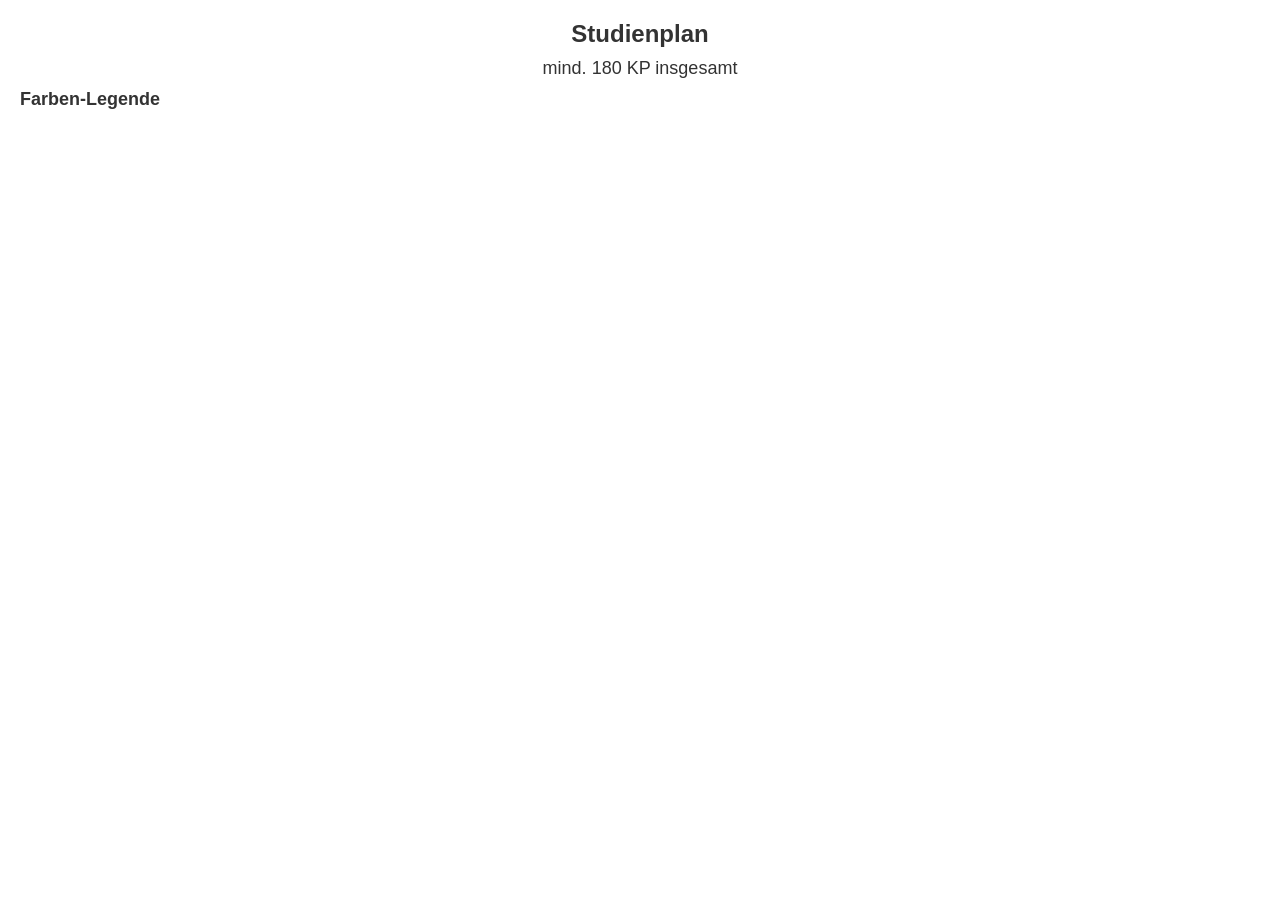
==== study-visualization/standard/studienplan-template.html @ 29f77d99 "Add study visualization template, styles & data Introduce the study-visualization frontend skeleton " ====
<!DOCTYPE html>
<html lang="de">

<head>
    <meta charset="UTF-8">
    <meta name="viewport" content="width=device-width, initial-scale=1.0">
    <title id="page-title">Studienplan</title>

    <!-- ==== CORE CSS ==== -->
    <link rel="stylesheet" href="css/core/variables.css">
    <link rel="stylesheet" href="css/core/layout.css">
    <link rel="stylesheet" href="css/core/typography.css">

    <!-- ==== CORE COMPONENTS CSS ==== -->
    <link rel="stylesheet" href="css/core/hub-button.css">
    <link rel="stylesheet" href="css/core/module.css">
    <link rel="stylesheet" href="css/core/legend.css">

    <!-- ==== OPTIONAL FEATURES CSS ==== -->
    <link rel="stylesheet" href="css/optional/study-links.css">
    <link rel="stylesheet" href="css/optional/tooltip.css">
    <link rel="stylesheet" href="css/optional/kp-counter.css">
    <link rel="stylesheet" href="css/optional/module-lists.css">
    <link rel="stylesheet" href="css/optional/indicators.css">
    <link rel="stylesheet" href="css/optional/major-minor-selector.css">
    <link rel="stylesheet" href="css/optional/color-manager.css">
    <link rel="stylesheet" href="css/optional/wahlmodule.css">

    <!-- ==== SHARED CSS ==== -->
    <link rel="stylesheet" id="uzh-common-css" href="">

    <!-- ==== PROGRAM-SPECIFIC CSS (loaded dynamically) ==== -->
    <link rel="stylesheet" id="program-colors-css" href="">
    <link rel="stylesheet" id="program-classes-css" href="">
    <link rel="stylesheet" id="program-layout-css" href="">
</head>

<body data-studiengang="">
    <h1 id="studienplan-title">Studienplan</h1>
    <h2 id="studienplan-subtitle">mind. 180 KP insgesamt</h2>

    <!-- Major/Minor Selector (nur für major-minor Studiengänge) -->
    <div id="major-minor-selector" class="major-minor-selector" style="display: none;">
        <!-- JavaScript wird hier den Selector einfügen -->
    </div>

    <div class="container">
        <div class="studienplan" id="studienplan">
            <!-- JavaScript wird hier die Jahre und Module einfügen -->
        </div>

        <!-- Farben-Legende -->
        <div class="farben-legende">
            <div class="legende-titel" id="legende-titel">Farben-Legende</div>
            <div id="legende">
                <!-- JavaScript wird hier die Legende einfügen -->
            </div>
        </div>
    </div>

    <!-- Tooltip-Container -->
    <div id="tooltip" class="tooltip-container" style="display: none;"></div>

    <!-- Base JavaScript -->
    <script src="js/studienplan-base-loader.js"></script>

    <script>
        // URL Parameter auslesen
        const urlParams = new URLSearchParams(window.location.search);
        const studiengang = urlParams.get('studiengang') || 'fhnw-cs-assessment';

        // NEU: Data-Attribut setzen für CSS-Variablen
        document.body.setAttribute('data-studiengang', studiengang);

        // Bestimme das Modell (Veraltet: studyModel wird nicht mehr für Pfade verwendet)
        // const studyModel = 'mono';

        // UZH Common CSS laden (nur für UZH Programme)
        const uzhCommonCSS = document.getElementById('uzh-common-css');
        if (studiengang.startsWith('uzh-')) {
            // Found in program-specific/uzh-common
            uzhCommonCSS.href = `../program-specific/uzh-common/uzh-common.css`;
        }

        // Program-specific CSS laden (colors, classes, layout)
        const programColorsCSS = document.getElementById('program-colors-css');
        const programClassesCSS = document.getElementById('program-classes-css');
        const programLayoutCSS = document.getElementById('program-layout-css');

        const setStylesheetIfExists = async (linkElement, href, notFoundMessage) => {
            try {
                const response = await fetch(href, { method: 'HEAD' });
                if (response.ok) {
                    linkElement.href = href;
                } else {
                    console.log(notFoundMessage);
                }
            } catch {
                console.log(notFoundMessage);
            }
        };

        setStylesheetIfExists(
            programColorsCSS,
            `../program-specific/${studiengang}/standard-config/colors/colors.css`,
            `No colors.css found for ${studiengang}`
        );
        setStylesheetIfExists(
            programClassesCSS,
            `../program-specific/${studiengang}/standard-config/colors/classes.css`,
            `No classes.css found for ${studiengang}`
        );
        setStylesheetIfExists(
            programLayoutCSS,
            `../program-specific/${studiengang}/individual/layout.css`,
            `No layout.css found for ${studiengang}`
        );

        // Error handling falls Dateien nicht existieren
        programColorsCSS.onerror = () => {
            console.log(`No colors.css found for ${studiengang}`);
        };
        programClassesCSS.onerror = () => {
            console.log(`No classes.css found for ${studiengang}`);
        };
        programLayoutCSS.onerror = () => {
            console.log(`No layout.css found for ${studiengang}`);
        };

        // DOM Ready
        document.addEventListener('DOMContentLoaded', async function () {
            // Wait for all base modules to load first
            await window.baseModulesReady;

            // ConfigLoader now handles all config and extension loading
            window.loadStudiengangConfig(studiengang);
        });
    </script>
</body>

</html>
---- study-visualization/standard/css/core/variables.css ----
/* ==== CORE VARIABLES ==== */
/* Global CSS Custom Properties */

:root {
    /* Layout Dimensions */
    --container-max-width: 1200px;
    --legend-width: 280px;
    --legend-margin: 20px;

    /* Module Styling */
    --module-radius: 5px;
    --module-shadow: 0 2px 4px rgba(0, 0, 0, 0.15);
    --module-padding: 5px;
    --module-margin: 1px;
    --module-gap: 5px;
    --module-min-width: 140px;
    --module-max-width: 180px;

    /* Hover Effects */
    --hover-scale: 1.02;
    --hover-shadow: 0 4px 8px rgba(0, 0, 0, 0.3);

    /* Typography */
    --font-family: Arial, sans-serif;
    --font-size-h1: 24px;
    --font-size-h2: 18px;
    --font-size-jahr-titel: 20px;
    --font-size-bereich-titel: 18px;
    --font-size-modul-titel: 14px;
    --font-size-modul-kp: 14px;
    --font-size-small: 12px;

    /* Colors - UI Elements */
    --color-background: #fff;
    --color-text: #333;
    --color-border: #ddd;
    --color-hub-button: #0066cc;
    --color-hub-button-hover: #0052a3;

    /* Spacing */
    --spacing-xs: 5px;
    --spacing-sm: 10px;
    --spacing-md: 15px;
    --spacing-lg: 20px;
    --spacing-xl: 30px;
    --spacing-xxl: 40px;

    /* Transitions */
    --transition-fast: 0.1s ease;
    --transition-normal: 0.2s ease;
    --transition-slow: 0.3s ease;
    --transition-progress: 0.5s ease;

    /* Z-Index Layers */
    --z-tooltip: 1000;
    --z-message: 9999;
    --z-hover: 100;
    --z-indicator: 10;

    /* Indicator Styling */
    --indicator-size: 18px;
    --indicator-size-small: 14px;
    --indicator-bg: rgba(255, 255, 255, 0.9);
    --indicator-shadow: 0 1px 3px rgba(0, 0, 0, 0.3);

    /* Tooltip */
    --tooltip-max-width: 500px;
    --tooltip-width: 350px;
    --tooltip-max-height: 400px;
    --tooltip-bg: #fff;
    --tooltip-shadow: 0 0 20px rgba(0, 0, 0, 0.3);

    /* Responsive Breakpoints */
    --breakpoint-mobile: 768px;
}
---- study-visualization/standard/css/core/typography.css ----
/* ==== CORE TYPOGRAPHY ==== */
/* Font styles, headings, and text utilities */

/* Body Base */
body {
    font-family: var(--font-family);
    margin: var(--spacing-lg);
    background-color: var(--color-background);
    color: var(--color-text);
}

/* Headings */
h1 {
    text-align: center;
    margin-bottom: var(--spacing-sm);
    font-size: var(--font-size-h1);
}

h2 {
    text-align: center;
    margin-top: 0;
    margin-bottom: var(--spacing-sm);
    font-size: var(--font-size-h2);
    font-weight: normal;
}

/* Jahr Titel */
.jahr-titel {
    font-size: var(--font-size-jahr-titel);
    font-weight: bold;
    margin-bottom: var(--spacing-sm);
    margin-left: var(--spacing-sm);
}

/* Bereich Titel */
.bereich-titel {
    font-size: var(--font-size-bereich-titel);
    font-weight: bold;
    margin: var(--spacing-sm) 0;
    margin-left: var(--spacing-sm);
}

/* Fachgebiet */
.fachgebiet {
    font-size: var(--font-size-small);
    text-align: center;
    margin-top: var(--spacing-xs);
    margin-bottom: var(--spacing-xs);
}

/* Spezialisierung Titel */
.spezialisierung-titel {
    font-weight: bold;
    margin: var(--spacing-xs) 0;
    width: 100%;
    text-align: center;
}

/* ==== TEXT UTILITIES ==== */

.text-center {
    text-align: center;
}

.font-bold {
    font-weight: bold;
}

.font-italic {
    font-style: italic;
}

/* ==== MARGIN UTILITIES ==== */

.mb-small {
    margin-bottom: var(--spacing-xs);
}

.mb-medium {
    margin-bottom: var(--spacing-md);
}

.mb-large {
    margin-bottom: var(--spacing-xl);
}
---- study-visualization/standard/css/core/hub-button.css ----
.hub-button-container {
    position: absolute;
    top: 10px;
    left: 10px;
}

.hub-button {
    display: inline-block;
    background: #333;
    color: #fff;
    padding: 6px 12px;
    text-decoration: none;
    font-size: 14px;
    border-radius: 4px;
}
---- study-visualization/standard/css/core/module.css ----
/* ==== MODULE COMPONENT ==== */
/* Styling for individual module blocks */

.modul {
  display: flex;
  flex-direction: column;
  justify-content: center;
  align-items: center;
  text-align: center;
  color: white;
  box-sizing: border-box;
  border: none;
  border-radius: var(--module-radius);
  overflow: hidden;
  padding: var(--module-padding);
  margin: var(--module-margin);
  position: relative;
  /* no transform/box-shadow transitions for simplicity */
  cursor: pointer;
  transition: all 0.2s ease;
}

.modul:not(.modul-platzhalter):hover {
  transform: translateY(-2px);
  box-shadow: 0 4px 12px rgba(0, 0, 0, 0.15);
}

/* Modul Title */
.modul-titel {
  font-weight: bold;
  margin: 2px 0;
  font-size: var(--font-size-modul-titel);
  line-height: 1.2;
  width: 100%;
  text-align: center;
  word-break: break-word;
  overflow: hidden;
  text-shadow: 0 1px 2px rgba(0, 0, 0, 0.3);
  padding: 0 4px;
}

/* Modul KP (Credit Points) */
.modul-kp {
  font-size: var(--font-size-modul-kp);
  margin: 2px 0;
  width: 100%;
  text-align: center;
  font-weight: bold;
  overflow: hidden;
  line-height: 1.1;
  text-shadow: 0 1px 2px rgba(0, 0, 0, 0.3);
}

.module-material-buttons {
  display: flex;
  justify-content: center;
  gap: 6px;
  margin-top: 4px;
  flex-wrap: wrap;
  width: 100%;
}

.module-material-button {
  background: rgba(255, 255, 255, 0.2);
  border: 1px solid rgba(255, 255, 255, 0.3);
  color: #fff;
  font-weight: 500;
  font-size: 11px;
  line-height: 1;
  border-radius: 4px;
  padding: 4px 8px;
  cursor: pointer;
  transition:
    background 0.2s ease,
    border-color 0.2s ease;
}

.module-material-button:hover {
  background: rgba(255, 255, 255, 0.3);
  border-color: rgba(255, 255, 255, 0.6);
}

.module-material-button:focus-visible {
  outline: 2px solid #fff;
  outline-offset: 1px;
}

/* ==== MODULE VARIANTS ==== */

/* Large Module */
.modul.large-module {
  border-radius: 8px;
  box-shadow: 0 2px 4px rgba(0, 0, 0, 0.2);
}

/* Small Module */
.modul.small-module {
  border-radius: 4px;
}
---- study-visualization/standard/css/core/legend.css ----
/* ==== LEGEND COMPONENT ==== */
/* Color legend styling */

.legende-titel {
  font-size: var(--font-size-bereich-titel);
  font-weight: bold;
  margin-bottom: var(--spacing-md);
}

.legende-item {
  margin-bottom: var(--spacing-xs);
  padding: var(--spacing-sm);
  color: white;
  text-align: center;
  border-radius: 4px;
}

.legende-item-titel {
  font-weight: bold;
  font-size: 16px;
  margin-bottom: 8px;
  text-align: center;
}

.legende-item-inhalt {
  font-size: var(--font-size-small);
  line-height: 1.4;
}

.legende-modul {
  margin-bottom: var(--spacing-xs);
}

.legende-description {
  font-size: var(--font-size-small);
  margin-top: var(--spacing-xs);
  color: var(--color-text);
}

/* ==== LEGEND HINT ==== */

.legend-hint {
  background: var(--color-hub-button);
  color: white;
  padding: var(--spacing-lg);
  border-radius: 6px;
  text-align: center;
  font-size: 1rem;
  line-height: 1.6;
}

.legend-hint strong {
  font-weight: 700;
  text-decoration: underline;
}
---- study-visualization/standard/css/optional/study-links.css ----
/* ==== STUDY LINKS COMPONENT ==== */
/* Related study program links */

.studien-links {
    text-align: center;
    margin: var(--spacing-md) auto var(--spacing-xl);
    display: flex;
    justify-content: center;
    gap: var(--spacing-sm);
    flex-wrap: wrap;
    max-width: 800px;
}

.studien-link-button {
    display: inline-block;
    background-color: #f0f0f0;
    color: var(--color-text);
    text-decoration: none;
    padding: 8px 16px;
    border-radius: 6px;
    font-size: var(--font-size-modul-titel);
    font-weight: 500;
    border: 1px solid var(--color-border);
}

.studien-link-button:hover {
    background-color: #e0e0e0;
    border-color: #ccc;
    color: #000;
    text-decoration: none;
}

.studien-link-button:active {
    opacity: 0.9;
}
---- study-visualization/standard/css/optional/tooltip.css ----
/* ==== TOOLTIP COMPONENT ==== */
/* Module detail tooltips */

.tooltip-container {
  position: absolute;
  max-width: var(--tooltip-max-width);
  width: var(--tooltip-width);
  background-color: var(--tooltip-bg);
  color: var(--color-text);
  text-align: left;
  border-radius: 6px;
  padding: var(--spacing-sm) var(--spacing-md);
  z-index: var(--z-tooltip);
  border: 1px solid var(--color-border);
  font-size: 13px;
  line-height: 1.4;
  overflow-y: auto;
  max-height: var(--tooltip-max-height);
  display: none;
  pointer-events: auto;
}

/* Close Button */
.close-btn {
  position: absolute;
  top: var(--spacing-xs);
  right: var(--spacing-xs);
  width: 20px;
  height: 20px;
  background-color: #f0f0f0;
  border-radius: 50%;
  text-align: center;
  line-height: 20px;
  cursor: pointer;
  font-weight: bold;
  font-size: var(--font-size-modul-titel);
  color: #666;
}

.close-btn:hover {
  background-color: #ddd;
  color: var(--color-text);
}

/* Tooltip Content */
.tooltip-container h3 {
  margin: 0 0 8px 0;
  font-size: 16px;
  border-bottom: 1px solid var(--color-border);
  padding-bottom: var(--spacing-xs);
}

.tooltip-container h4 {
  margin: 12px 0 var(--spacing-xs) 0;
  font-size: var(--font-size-modul-titel);
}

.tooltip-container p {
  margin: var(--spacing-xs) 0;
  font-size: 13px;
}

.tooltip-container ul {
  margin: var(--spacing-xs) 0;
  padding-left: var(--spacing-lg);
}

.tooltip-container li {
  margin-bottom: 3px;
}

/* ==== TOOLTIP LINKS ==== */

.tooltip-container a {
  color: var(--color-hub-button);
  text-decoration: underline;
}

.tooltip-container a:hover {
  color: var(--color-hub-button-hover);
  text-decoration: underline;
}

.tooltip-container a:active {
  color: #003d7a;
}

.tooltip-container a.tooltip-resource-button {
  display: inline-block;
  padding: 6px 10px;
  border: 1px solid var(--color-border);
  border-radius: 6px;
  text-decoration: none;
  background: #f5f8fb;
}

.tooltip-container a.tooltip-resource-button:hover {
  background: #e7eef6;
  text-decoration: none;
}

.tooltip-container a.tooltip-resource-button::after {
  content: "";
}

/* External Link Icon */
.tooltip-container a::after {
  content: " ↗";
  font-size: 0.8em;
  vertical-align: super;
  opacity: 0.7;
}
---- study-visualization/standard/css/optional/module-lists.css ----
/* ==== MODULE LISTS COMPONENT ==== */
/* Scrollable module selection lists */

/* Unified List Styles */
.module-liste,
.praktika-liste,
.kernfaecher-liste,
.wahlfaecher-liste,
.major-liste,
.minor-liste {
    max-height: 400px;
    overflow-y: auto;
    padding: var(--spacing-sm);
    background-color: white;
    border-radius: 4px;
    border: 1px solid var(--color-border);
}
---- study-visualization/standard/css/optional/indicators.css ----
/* ==== INDICATORS COMPONENT ==== */
/* Video, link, exam, and course indicators on modules */

/* Container for all indicators */
.indicators-container {
  position: absolute;
  top: 2px;
  right: 2px;
  display: flex;
  flex-direction: row-reverse;
  gap: 2px;
  z-index: var(--z-indicator);
}

/* Base Indicator Style */
.video-indicator,
.link-indicator,
.exam-indicator,
.script-indicator,
.kurslink-indicator {
  width: var(--indicator-size);
  height: var(--indicator-size);
  background-color: var(--indicator-bg);
  border-radius: 50%;
  display: flex;
  align-items: center;
  justify-content: center;
  font-size: 11px;
  cursor: help;
  opacity: 0.8;
  border: 1px solid var(--color-border);
}

/* Hover Effects */
.video-indicator:hover,
.link-indicator:hover,
.exam-indicator:hover,
.script-indicator:hover,
.kurslink-indicator:hover {
  opacity: 1;
}

/* ==== SMALL MODULE INDICATORS ==== */

.modul.small-module .indicators-container {
  gap: 1px;
}

.modul.small-module .video-indicator,
.modul.small-module .link-indicator,
.modul.small-module .exam-indicator,
.modul.small-module .script-indicator,
.modul.small-module .kurslink-indicator {
  width: var(--indicator-size-small);
  height: var(--indicator-size-small);
  font-size: 9px;
}
---- study-visualization/standard/css/optional/major-minor-selector.css ----
/* ==== MAJOR-MINOR SELECTOR COMPONENT ==== */
/* Interactive selector for major/minor study combinations */

.major-minor-selector {
    background: #f5f5f7;
    padding: 20px;
    border-radius: 8px;
    margin-bottom: var(--spacing-xl);
    border: 1px solid var(--color-border);
}

.major-minor-selector .selector-title {
    color: var(--color-text);
    font-size: 1.2rem;
    margin-bottom: var(--spacing-lg);
    text-align: center;
    font-weight: 600;
}

.major-minor-selector .selection-container {
    display: grid;
    grid-template-columns: 1fr 1fr;
    gap: var(--spacing-lg);
}

.major-minor-selector .selector-group {
    display: flex;
    flex-direction: column;
    gap: 8px;
}

.major-minor-selector .selector-group label {
    color: var(--color-text);
    font-weight: 600;
    font-size: 0.9rem;
}

.major-minor-selector .study-select {
    padding: 10px 12px;
    font-size: 1rem;
    border: 1px solid var(--color-border);
    border-radius: 4px;
    background: white;
    cursor: pointer;
    font-family: inherit;
}

.major-minor-selector .study-select:hover {
    border-color: var(--color-hub-button);
}

.major-minor-selector .study-select:focus {
    outline: 2px solid var(--color-hub-button);
    outline-offset: 1px;
}

/* ==== RESPONSIVE ==== */

@media (max-width: 768px) {
    .major-minor-selector {
        padding: var(--spacing-lg);
    }

    .major-minor-selector .selector-title {
        font-size: 1.1rem;
    }

    .major-minor-selector .selection-container {
        grid-template-columns: 1fr;
        gap: var(--spacing-md);
    }
}
---- study-visualization/standard/css/optional/color-manager.css ----
/* ==== COLOR MANAGER CONTROLS ==== */

.color-manager-controls {
    background: var(--color-legend-background, #f5f5f5);
    border-radius: 6px;
    padding: 12px;
    margin-bottom: 16px;
    box-shadow: 0 1px 2px rgba(0, 0, 0, 0.04);
}

.color-manager-label {
    font-weight: 600;
    margin-bottom: 8px;
    font-size: 0.95rem;
}

.color-manager-buttons {
    display: flex;
    flex-wrap: wrap;
    gap: 8px;
}

.color-manager-button {
    border: 1px solid rgba(0, 0, 0, 0.12);
    background: white;
    border-radius: 4px;
    padding: 6px 12px;
    font-size: 0.9rem;
    cursor: pointer;
    transition: background 0.15s ease, color 0.15s ease, border 0.15s ease;
}

.color-manager-button:hover {
    background: rgba(0, 0, 0, 0.05);
}

.color-manager-button.is-active {
    background: var(--color-hub-button, #1f73b7);
    border-color: var(--color-hub-button, #1f73b7);
    color: white;
}
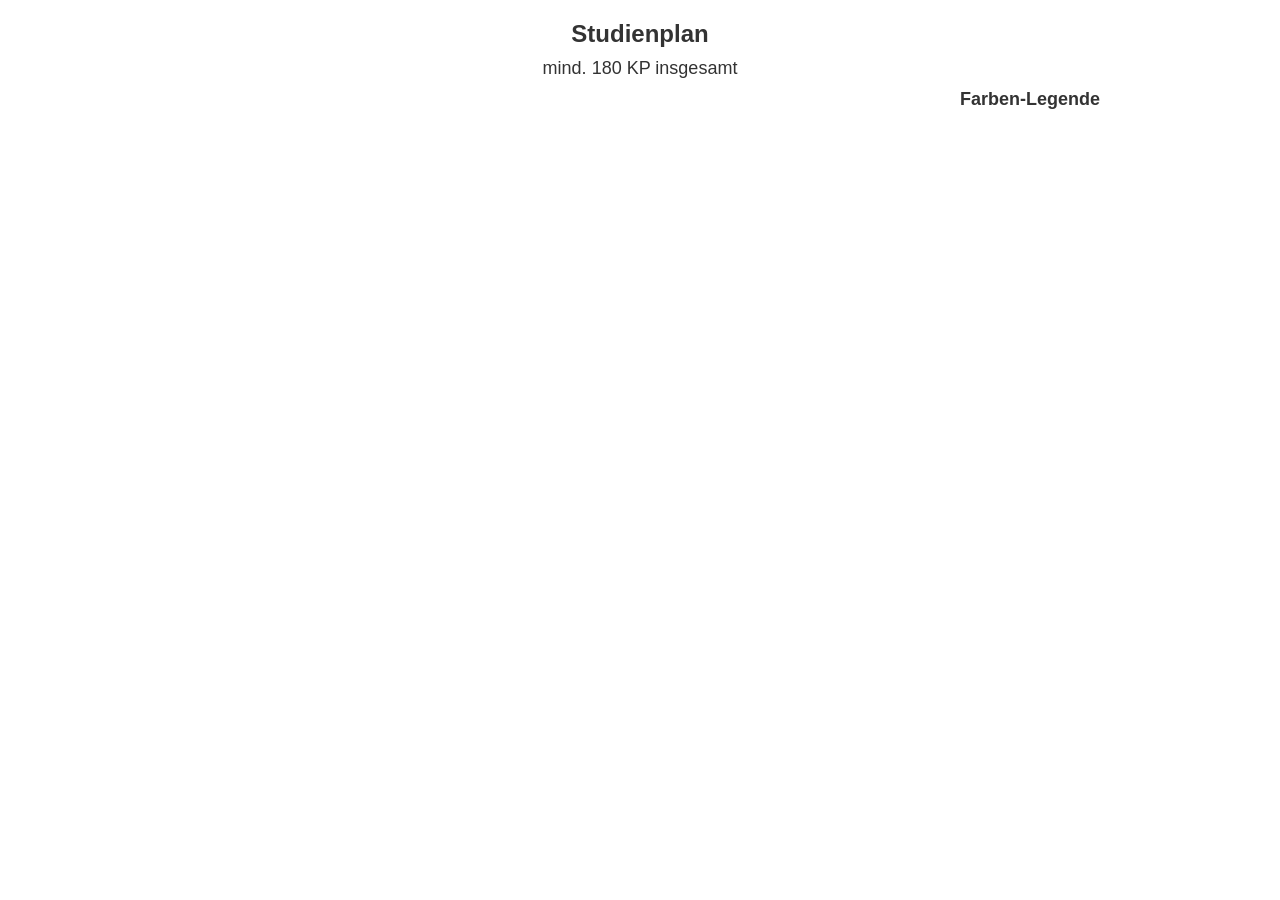
==== commit 9c07d31b: "Add template-manager UI and integrate loader Add a persistent template manager for Studienplan snaps" ====
--- a/study-visualization/standard/studienplan-template.html
+++ b/study-visualization/standard/studienplan-template.html
@@ -23,6 +23,7 @@
     <link rel="stylesheet" href="css/optional/module-lists.css">
     <link rel="stylesheet" href="css/optional/indicators.css">
     <link rel="stylesheet" href="css/optional/major-minor-selector.css">
+    <link rel="stylesheet" href="css/optional/template-manager.css">
     <link rel="stylesheet" href="css/optional/color-manager.css">
     <link rel="stylesheet" href="css/optional/wahlmodule.css">
 
@@ -38,6 +39,8 @@
 <body data-studiengang="">
     <h1 id="studienplan-title">Studienplan</h1>
     <h2 id="studienplan-subtitle">mind. 180 KP insgesamt</h2>
+
+    <div id="template-manager-anchor"></div>
 
     <!-- Major/Minor Selector (nur für major-minor Studiengänge) -->
     <div id="major-minor-selector" class="major-minor-selector" style="display: none;">
--- a/study-visualization/standard/css/core/layout.css
+++ b/study-visualization/standard/css/core/layout.css
@@ -0,0 +1,142 @@
+/* ==== CORE LAYOUT ==== */
+/* Main layout structure and grid systems */
+
+/* Main Container */
+.container {
+  display: flex;
+  max-width: var(--container-max-width);
+  margin: 0 auto;
+}
+
+/* Studienplan Main Content */
+.studienplan {
+  flex: 1;
+  display: flex;
+  flex-direction: column;
+  gap: var(--spacing-xxl);
+}
+
+.studienplan-hauptbereich {
+  display: flex;
+  flex-direction: column;
+  gap: var(--spacing-xxl);
+}
+
+/* Legend Sidebar */
+.farben-legende {
+  width: var(--legend-width);
+  margin-left: var(--legend-margin);
+}
+
+/* Jahr (Year) Container */
+.jahr {
+  display: flex;
+  flex-direction: column;
+  margin-bottom: var(--spacing-lg);
+}
+
+.semester {
+  display: flex;
+  flex-direction: column;
+  gap: var(--spacing-sm);
+}
+
+.semester.is-empty-semester {
+  display: none;
+}
+
+.jahr.is-empty-year {
+  display: none;
+}
+
+/* Module Container - Default Flexbox Layout */
+.module-container {
+  display: flex !important;
+  flex-wrap: wrap !important;
+  gap: var(--module-gap) !important;
+  min-height: auto;
+  margin-bottom: var(--spacing-md) !important;
+  flex-direction: row !important;
+}
+
+.studyplan-semester-optional {
+  display: flex;
+  flex-direction: column;
+  gap: var(--spacing-xs);
+}
+
+.studyplan-semester-optional-title {
+  font-size: 0.9rem;
+  font-weight: 700;
+  color: #475569;
+}
+
+.studyplan-semester-optional-modules {
+  display: flex;
+  flex-wrap: wrap;
+  gap: var(--module-gap);
+  min-height: 72px;
+  padding: 12px;
+  border: 1px dashed #cbd5e1;
+  border-radius: 14px;
+  background: #f8fafc;
+}
+
+.studyplan-semester-empty {
+  align-self: center;
+  font-size: 0.9rem;
+  color: #94a3b8;
+  font-style: italic;
+  padding: 8px 0;
+}
+
+/* Fachgebiet Column Layout */
+.fachgebiet-column {
+  width: auto;
+  min-width: 250px;
+  margin-right: var(--spacing-md);
+}
+
+/* ==== LAYOUT VARIATIONS ==== */
+
+/* Semester Layout */
+.layout-semester .module-container {
+  margin-bottom: var(--spacing-xs);
+}
+
+/* Bereich Layout */
+.layout-bereich .module-container {
+  margin-bottom: 25px;
+  padding: var(--spacing-sm);
+}
+
+/* Compact Layout */
+.layout-compact .jahr {
+  margin-bottom: var(--spacing-md);
+}
+
+.layout-compact .modul {
+  margin: 0.5px;
+}
+
+/* ==== RESPONSIVE LAYOUT ==== */
+
+@media (max-width: 768px) {
+  .container {
+    flex-direction: column;
+  }
+
+  .farben-legende {
+    width: 100%;
+    margin-left: 0;
+    margin-top: var(--spacing-lg);
+  }
+
+  .module-container {
+    gap: var(--module-gap);
+  }
+
+  .modul {
+    margin: 2px;
+  }
+}
--- a/study-visualization/standard/css/optional/template-manager.css
+++ b/study-visualization/standard/css/optional/template-manager.css
@@ -0,0 +1,170 @@
+/* ========================================
+   TEMPLATE MANAGER
+   ======================================== */
+
+.template-manager {
+  margin: 12px 0 20px;
+  padding: 12px 14px;
+  border: 1px solid #d9e2ea;
+  border-radius: 12px;
+  background: #ffffff;
+}
+
+.template-manager__header {
+  display: flex;
+  justify-content: space-between;
+  align-items: flex-start;
+  gap: 12px;
+  margin-bottom: 10px;
+}
+
+.template-manager__heading-block {
+  min-width: 0;
+}
+
+.template-manager__eyebrow {
+  display: none;
+}
+
+.template-manager__title {
+  margin: 0;
+  font-size: 0.95rem;
+  line-height: 1.3;
+  color: #203243;
+}
+
+.template-manager__count {
+  flex: 0 0 auto;
+  align-self: center;
+  padding: 4px 8px;
+  border-radius: 999px;
+  background: #f3f6f9;
+  color: #607285;
+  font-size: 0.8rem;
+  font-weight: 600;
+  white-space: nowrap;
+}
+
+.template-manager__content {
+  display: grid;
+  grid-template-columns: minmax(250px, 1fr) auto;
+  gap: 10px;
+  align-items: end;
+}
+
+.template-manager__field label {
+  display: block;
+  margin-bottom: 6px;
+  color: #405162;
+  font-size: 0.85rem;
+  font-weight: 600;
+}
+
+.template-manager__select {
+  width: 100%;
+  min-height: 38px;
+  padding: 8px 12px;
+  border: 1px solid #bfd0df;
+  border-radius: 10px;
+  background: #ffffff;
+  color: #203243;
+  font: inherit;
+}
+
+.template-manager__select:disabled {
+  opacity: 0.65;
+  cursor: not-allowed;
+}
+
+.template-manager__actions {
+  display: flex;
+  flex-wrap: wrap;
+  justify-content: flex-end;
+  gap: 6px;
+}
+
+.template-manager__button {
+  min-height: 38px;
+  padding: 0 12px;
+  border: 1px solid #c2ced8;
+  border-radius: 10px;
+  background: #ffffff;
+  color: #2d3e4f;
+  font: inherit;
+  font-weight: 600;
+  cursor: pointer;
+  transition:
+    transform 0.15s ease,
+    background-color 0.15s ease,
+    border-color 0.15s ease,
+    box-shadow 0.15s ease;
+}
+
+.template-manager__button:hover:not(:disabled) {
+  transform: translateY(-1px);
+  border-color: #8ea9c0;
+  box-shadow: 0 4px 12px rgba(15, 76, 129, 0.08);
+}
+
+.template-manager__button:active:not(:disabled) {
+  transform: translateY(0);
+}
+
+.template-manager__button:disabled {
+  opacity: 0.5;
+  cursor: not-allowed;
+  box-shadow: none;
+}
+
+.template-manager__button--primary {
+  border-color: #b7c8d7;
+  background: #f7fbff;
+  color: #23455f;
+}
+
+.template-manager__button--primary:hover:not(:disabled) {
+  border-color: #96b5cc;
+  background: #eef6fc;
+}
+
+.template-manager__button--danger {
+  border-color: #e0c0c0;
+  background: #fffafa;
+  color: #a04a4a;
+}
+
+.template-manager__button--danger:hover:not(:disabled) {
+  border-color: #cf9f9f;
+  background: #fff2f2;
+}
+
+@media (max-width: 900px) {
+  .template-manager__header {
+    flex-direction: column;
+    align-items: flex-start;
+  }
+
+  .template-manager__count {
+    align-self: flex-start;
+  }
+
+  .template-manager__content {
+    grid-template-columns: 1fr;
+  }
+
+  .template-manager__actions {
+    justify-content: flex-start;
+  }
+}
+
+@media (max-width: 640px) {
+  .template-manager {
+    padding: 12px;
+    border-radius: 10px;
+  }
+
+  .template-manager__button {
+    width: 100%;
+    justify-content: center;
+  }
+}
--- a/study-visualization/standard/css/optional/wahlmodule.css
+++ b/study-visualization/standard/css/optional/wahlmodule.css
@@ -0,0 +1,685 @@
+/**
+ * WAHLMODULE DIALOG STYLING
+ * Styling für den Modulauswahl-Dialog
+ */
+
+/* Overlay */
+.wahlmodul-overlay {
+  position: fixed;
+  top: 0;
+  left: 0;
+  width: 100%;
+  height: 100%;
+  background: rgba(0, 0, 0, 0.6);
+  display: flex;
+  justify-content: center;
+  align-items: center;
+  z-index: 10000;
+  animation: fadeIn 0.2s ease-in;
+}
+
+@keyframes fadeIn {
+  from {
+    opacity: 0;
+  }
+  to {
+    opacity: 1;
+  }
+}
+
+/* Dialog Container */
+.wahlmodul-dialog {
+  background: white;
+  border-radius: 12px;
+  box-shadow: 0 8px 32px rgba(0, 0, 0, 0.3);
+  width: 90%;
+  max-width: 700px;
+  max-height: 80vh;
+  display: flex;
+  flex-direction: column;
+  animation: slideUp 0.3s ease-out;
+}
+
+@keyframes slideUp {
+  from {
+    transform: translateY(30px);
+    opacity: 0;
+  }
+  to {
+    transform: translateY(0);
+    opacity: 1;
+  }
+}
+
+/* Header */
+.wahlmodul-header {
+  padding: 20px 24px;
+  border-bottom: 1px solid #e0e0e0;
+  display: flex;
+  justify-content: space-between;
+  align-items: center;
+}
+
+.wahlmodul-header h3 {
+  margin: 0;
+  font-size: 1.5rem;
+  color: #333;
+}
+
+.wahlmodul-close {
+  background: none;
+  border: none;
+  font-size: 2rem;
+  color: #666;
+  cursor: pointer;
+  padding: 0;
+  width: 32px;
+  height: 32px;
+  display: flex;
+  align-items: center;
+  justify-content: center;
+  border-radius: 4px;
+  transition: all 0.2s;
+}
+
+.wahlmodul-close:hover {
+  background: #f0f0f0;
+  color: #333;
+}
+
+/* Body */
+.wahlmodul-body {
+  padding: 20px 24px;
+  overflow-y: auto;
+  flex: 1;
+}
+
+/* Filter/Search */
+.wahlmodul-filter {
+  margin-bottom: 16px;
+}
+
+#wahlmodul-search {
+  width: 100%;
+  padding: 10px 14px;
+  border: 2px solid #e0e0e0;
+  border-radius: 8px;
+  font-size: 1rem;
+  transition: border-color 0.2s;
+}
+
+#wahlmodul-search:focus {
+  outline: none;
+  border-color: #4a90e2;
+}
+
+/* Module List */
+.wahlmodul-list {
+  display: flex;
+  flex-direction: column;
+  gap: 8px;
+}
+
+.wahlmodul-category-section {
+  display: flex;
+  flex-direction: column;
+  gap: 10px;
+  margin-bottom: 18px;
+}
+
+.wahlmodul-category-title {
+  font-size: 1.05rem;
+  font-weight: 700;
+  color: #1f2937;
+  padding: 8px 0 0;
+  border-top: 1px solid #e5e7eb;
+}
+
+.wahlmodul-category-items {
+  display: flex;
+  flex-direction: column;
+  gap: 8px;
+}
+
+.wahlmodul-item {
+  display: flex;
+  align-items: center;
+  padding: 12px;
+  border: 2px solid #e0e0e0;
+  border-radius: 8px;
+  transition: all 0.2s;
+  cursor: pointer;
+}
+
+.wahlmodul-item:hover {
+  background: #f8f9fa;
+  border-color: #4a90e2;
+}
+
+.wahlmodul-checkbox {
+  width: 20px;
+  height: 20px;
+  cursor: pointer;
+  margin-right: 12px;
+}
+
+.wahlmodul-item label {
+  display: flex;
+  justify-content: space-between;
+  align-items: center;
+  flex: 1;
+  cursor: pointer;
+  margin: 0;
+}
+
+.wahlmodul-name {
+  font-size: 1rem;
+  color: #333;
+  font-weight: 500;
+}
+
+.wahlmodul-ects {
+  font-size: 0.9rem;
+  color: #666;
+  background: #f0f0f0;
+  padding: 4px 12px;
+  border-radius: 12px;
+  font-weight: 600;
+}
+
+/* Checked state */
+.wahlmodul-checkbox:checked + label {
+  color: #4a90e2;
+}
+
+.wahlmodul-checkbox:checked + label .wahlmodul-ects {
+  background: #4a90e2;
+  color: white;
+}
+
+/* Footer */
+.wahlmodul-footer {
+  padding: 16px 24px;
+  border-top: 1px solid #e0e0e0;
+  display: flex;
+  justify-content: space-between;
+  align-items: center;
+  gap: 12px;
+}
+
+.wahlmodul-selected-info {
+  font-size: 0.95rem;
+  color: #666;
+  font-weight: 500;
+}
+
+.wahlmodul-selected-info span {
+  color: #4a90e2;
+  font-weight: 700;
+}
+
+/* Buttons */
+.wahlmodul-cancel,
+.wahlmodul-confirm {
+  padding: 10px 24px;
+  border: none;
+  border-radius: 8px;
+  font-size: 1rem;
+  font-weight: 600;
+  cursor: pointer;
+  transition: all 0.2s;
+}
+
+.wahlmodul-cancel {
+  background: #f0f0f0;
+  color: #666;
+}
+
+.wahlmodul-cancel:hover {
+  background: #e0e0e0;
+  color: #333;
+}
+
+.wahlmodul-confirm {
+  background: #4a90e2;
+  color: white;
+}
+
+.wahlmodul-confirm:hover {
+  background: #3a7bc8;
+  transform: translateY(-1px);
+  box-shadow: 0 4px 12px rgba(74, 144, 226, 0.3);
+}
+
+/* Platzhalter Styling */
+.modul-platzhalter {
+  cursor: pointer;
+  border: 3px dashed #4a90e2 !important;
+  transition: all 0.3s;
+  position: relative;
+  min-width: 150px !important;
+  min-height: 150px !important;
+  display: flex;
+  flex-direction: column;
+  justify-content: center;
+  align-items: center;
+}
+
+.modul-platzhalter .modul-titel {
+  text-align: center;
+  font-weight: 600;
+}
+
+.modul-platzhalter::before {
+  content: "➕";
+  font-size: 2.5rem;
+  color: #4a90e2;
+  margin-bottom: 8px;
+  transition: transform 0.2s;
+}
+
+.modul-platzhalter::after {
+  content: "Klicken zum Auswählen";
+  position: absolute;
+  bottom: 8px;
+  left: 50%;
+  transform: translateX(-50%);
+  font-size: 0.75rem;
+  color: #4a90e2;
+  background: white;
+  padding: 2px 8px;
+  border-radius: 4px;
+  opacity: 0;
+  transition: opacity 0.2s;
+}
+
+.modul-platzhalter:hover {
+  background: #f0f7ff !important;
+  border-color: #2a70c2 !important;
+  transform: scale(1.05);
+  box-shadow: 0 4px 12px rgba(74, 144, 226, 0.2);
+}
+
+.modul-platzhalter:hover::before {
+  transform: scale(1.2) rotate(90deg);
+}
+
+.modul-platzhalter:hover::after {
+  opacity: 1;
+}
+
+/* Container für ausgewählte Module */
+.wahlmodul-selected-container {
+  display: flex;
+  flex-wrap: wrap;
+  gap: 12px;
+  margin-top: 12px;
+  padding-top: 12px;
+  border-top: 1px solid #e0e0e0;
+}
+
+.wahlmodul-selected-empty {
+  font-size: 0.92rem;
+  color: #6b7280;
+  font-style: italic;
+}
+
+.wahlmodul-assignment-card {
+  display: flex;
+  flex-direction: column;
+  gap: 12px;
+  flex: 0 1 260px;
+  max-width: 100%;
+}
+
+.wahlmodul-assignment-card .modul {
+  flex: 0 0 auto;
+}
+
+.wahlmodul-assignment-actions {
+  display: flex;
+  flex-direction: column;
+  gap: 8px;
+  padding: 10px 12px;
+  border: 1px solid #dbe4f0;
+  border-radius: 10px;
+  background: #f8fafc;
+}
+
+.wahlmodul-assignment-semester {
+  display: inline-flex;
+  align-self: flex-start;
+  padding: 4px 10px;
+  border-radius: 999px;
+  background: #eaf3ff;
+  color: #1d4ed8;
+  font-size: 0.78rem;
+  font-weight: 800;
+}
+
+.wahlmodul-assignment-buttons {
+  display: flex;
+  flex-wrap: wrap;
+  gap: 8px;
+}
+
+.wahlmodul-semester-select-wrapper {
+  margin-top: 8px;
+  display: flex;
+  flex-direction: column;
+  gap: 4px;
+}
+
+.wahlmodul-semester-select-label {
+  font-size: 0.7rem;
+  font-weight: 700;
+  color: #64748b;
+  text-transform: uppercase;
+  letter-spacing: 0.03em;
+}
+
+.wahlmodul-semester-select {
+  width: 100%;
+  min-height: 34px;
+  border: 1px solid #dbe4f0;
+  border-radius: 8px;
+  padding: 6px 10px;
+  font-size: 0.86rem;
+  color: #1f2937;
+  background: #ffffff;
+}
+
+.wahlmodul-semester-select:focus {
+  outline: none;
+  border-color: #4a90e2;
+  box-shadow: 0 0 0 2px rgba(74, 144, 226, 0.16);
+}
+
+.wahlmodul-assignment-card .wahlmodul-assignment-buttons {
+  margin-top: 2px;
+}
+
+.wahlmodul-assignment-button {
+  border: none;
+  border-radius: 8px;
+  padding: 8px 12px;
+  font-size: 0.9rem;
+  font-weight: 600;
+  cursor: pointer;
+  background: #4a90e2;
+  color: white;
+  transition: all 0.2s;
+}
+
+.wahlmodul-assignment-button:hover {
+  background: #3a7bc8;
+  transform: translateY(-1px);
+}
+
+.wahlmodul-assignment-button.is-secondary {
+  background: #e5e7eb;
+  color: #374151;
+}
+
+.wahlmodul-assignment-button.is-secondary:hover {
+  background: #d1d5db;
+  color: #111827;
+}
+
+.is-plan-card {
+  flex: 0 1 220px;
+}
+
+.wahlmodule-bereich {
+  margin-top: 28px;
+  padding: 24px 0 8px;
+  border-top: 2px solid #dbe7f7;
+}
+
+.wahlmodule-title {
+  margin: 0 0 16px;
+  font-size: 1.4rem;
+  color: #1f2937;
+}
+
+.wahlmodule-sections {
+  display: grid;
+  grid-template-columns: repeat(auto-fit, minmax(260px, 1fr));
+  gap: 18px;
+}
+
+.wahlmodule-section {
+  background: #fff;
+  border: 1px solid #dbe4f0;
+  border-radius: 14px;
+  padding: 16px;
+  box-shadow: 0 2px 10px rgba(15, 23, 42, 0.04);
+}
+
+.wahlmodule-section-header {
+  display: flex;
+  flex-direction: column;
+  gap: 4px;
+  margin-bottom: 14px;
+}
+
+.wahlmodule-section-title {
+  font-size: 1.05rem;
+  font-weight: 700;
+  color: #111827;
+}
+
+.wahlmodule-section-meta {
+  font-size: 0.82rem;
+  color: #6b7280;
+  font-weight: 500;
+}
+
+.wahlmodule-section-block .modul-platzhalter {
+  width: 100% !important;
+  min-height: 180px !important;
+}
+
+.wahlmodul-selected-container .modul {
+  cursor: pointer;
+  transition: all 0.2s;
+}
+
+.wahlmodul-selected-container .modul:hover {
+  transform: scale(1.05);
+  box-shadow: 0 4px 8px rgba(0, 0, 0, 0.1);
+}
+
+.projekte-bereich {
+  margin-top: 32px;
+  padding-top: 24px;
+  border-top: 2px solid #dbe7f7;
+}
+
+.projekte-title {
+  margin: 0 0 16px;
+  font-size: 1.4rem;
+  color: #1f2937;
+}
+
+.projekte-module-row {
+  display: flex;
+  flex-wrap: wrap;
+  gap: 14px;
+  align-items: flex-start;
+}
+
+.projekte-module-row .modul {
+  flex: 0 0 auto;
+}
+
+.projekt-assignment-card {
+  display: flex;
+  flex-direction: column;
+  gap: 10px;
+  flex: 0 1 260px;
+  max-width: 100%;
+}
+
+.projekt-assignment-actions {
+  display: flex;
+  flex-direction: column;
+  gap: 8px;
+  padding: 10px 12px;
+  border: 1px solid #dbe4f0;
+  border-radius: 10px;
+  background: #f8fafc;
+}
+
+.projekt-assignment-semester {
+  display: inline-flex;
+  align-self: flex-start;
+  padding: 4px 10px;
+  border-radius: 999px;
+  background: #eaf3ff;
+  color: #1d4ed8;
+  font-size: 0.78rem;
+  font-weight: 800;
+}
+
+.projekt-semester-select-wrapper {
+  display: flex;
+  flex-direction: column;
+  gap: 4px;
+}
+
+.projekt-semester-select-label {
+  font-size: 0.7rem;
+  font-weight: 700;
+  color: #64748b;
+  text-transform: uppercase;
+  letter-spacing: 0.03em;
+}
+
+.projekt-semester-select {
+  width: 100%;
+  min-height: 34px;
+  border: 1px solid #dbe4f0;
+  border-radius: 8px;
+  padding: 6px 10px;
+  font-size: 0.86rem;
+  color: #1f2937;
+  background: #ffffff;
+}
+
+.projekt-semester-select:focus {
+  outline: none;
+  border-color: #4a90e2;
+  box-shadow: 0 0 0 2px rgba(74, 144, 226, 0.16);
+}
+
+.vertiefungen-bereich {
+  margin-top: 32px;
+  padding-top: 24px;
+  border-top: 2px solid #dbe7f7;
+}
+
+.vertiefungen-title {
+  margin: 0 0 16px;
+  font-size: 1.4rem;
+  color: #1f2937;
+}
+
+.vertiefungen-sections {
+  display: grid;
+  grid-template-columns: repeat(auto-fit, minmax(260px, 1fr));
+  gap: 18px;
+}
+
+.kontext-bereich {
+  margin-top: 32px;
+  padding-top: 24px;
+  border-top: 2px solid #dbe7f7;
+}
+
+.kontext-title {
+  margin: 0 0 16px;
+  font-size: 1.4rem;
+  color: #1f2937;
+}
+
+.kontext-sections {
+  display: grid;
+  grid-template-columns: repeat(auto-fit, minmax(260px, 1fr));
+  gap: 18px;
+}
+
+.kontext-section {
+  background: #fff;
+  border: 1px solid #dbe4f0;
+  border-radius: 14px;
+  padding: 16px;
+  box-shadow: 0 2px 10px rgba(15, 23, 42, 0.04);
+}
+
+.kontext-section-header {
+  display: flex;
+  flex-direction: column;
+  gap: 4px;
+  margin-bottom: 14px;
+}
+
+.kontext-section-title {
+  font-size: 1.05rem;
+  font-weight: 700;
+  color: #111827;
+}
+
+.kontext-section-meta {
+  font-size: 0.82rem;
+  color: #6b7280;
+  font-weight: 500;
+}
+
+.kontext-section-block .modul-platzhalter {
+  width: 100% !important;
+  min-height: 180px !important;
+}
+
+/* Responsive */
+@media (max-width: 768px) {
+  .wahlmodul-dialog {
+    width: 95%;
+    max-height: 90vh;
+  }
+
+  .wahlmodul-header h3 {
+    font-size: 1.25rem;
+  }
+
+  .wahlmodul-footer {
+    flex-direction: column;
+    align-items: stretch;
+  }
+
+  .wahlmodul-selected-info {
+    text-align: center;
+    margin-bottom: 8px;
+  }
+
+  .wahlmodul-cancel,
+  .wahlmodul-confirm {
+    width: 100%;
+  }
+
+  .wahlmodul-semester-select {
+    min-height: 36px;
+  }
+
+  .projekte-module-row {
+    flex-wrap: wrap;
+  }
+
+  .kontext-sections {
+    grid-template-columns: 1fr;
+  }
+
+  .vertiefungen-sections {
+    grid-template-columns: 1fr;
+  }
+}
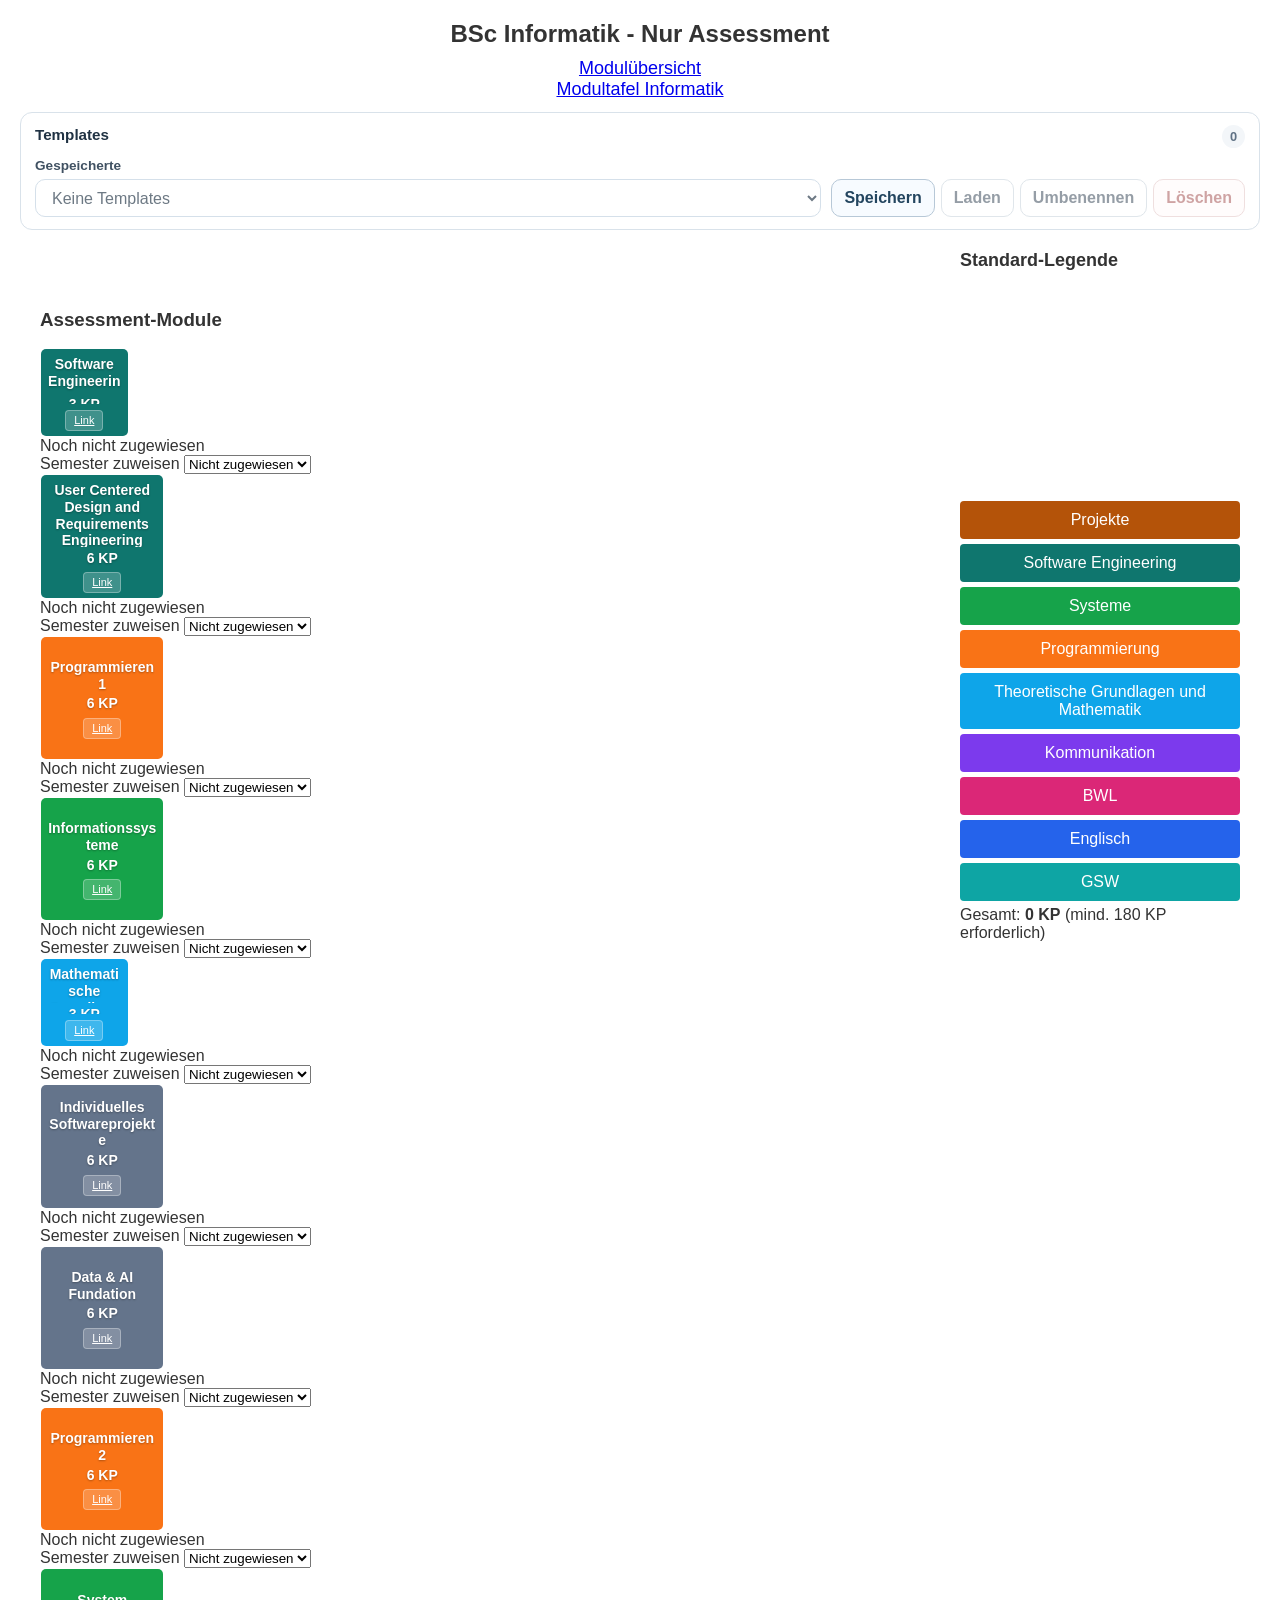
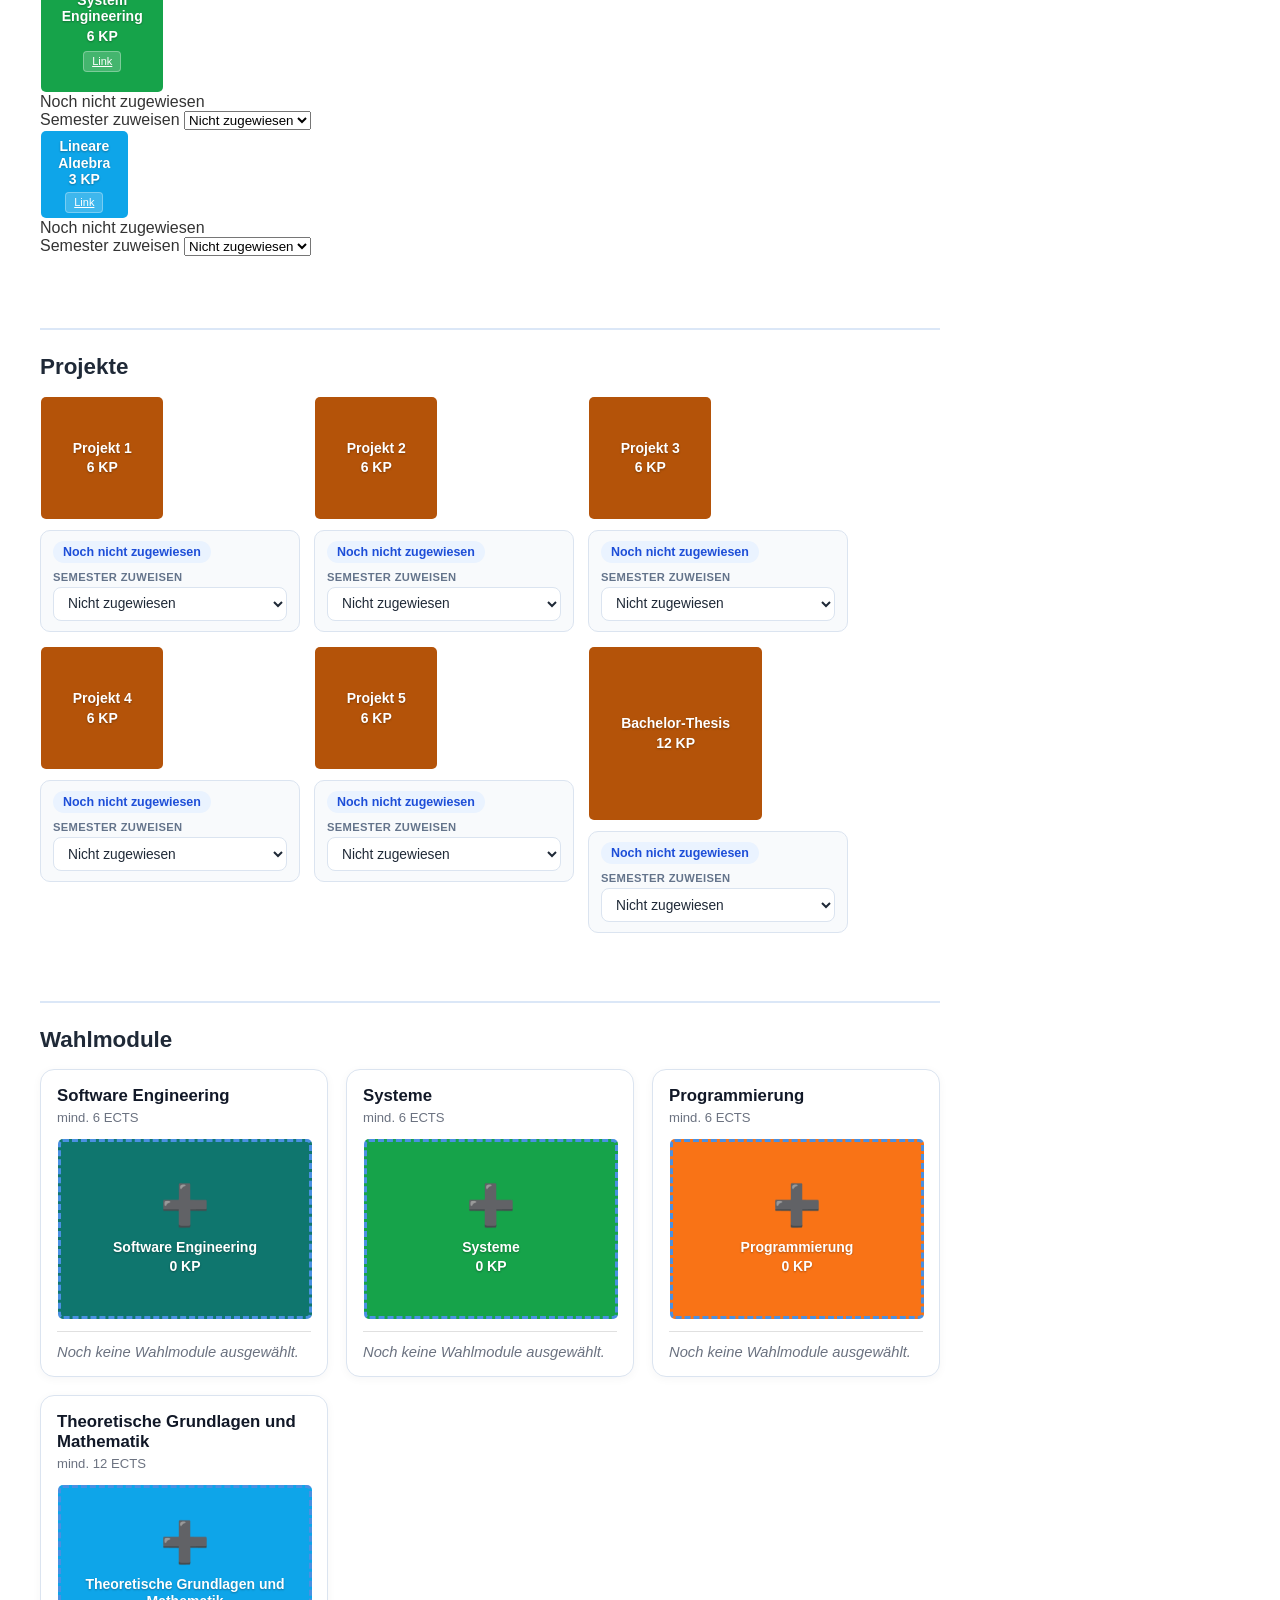
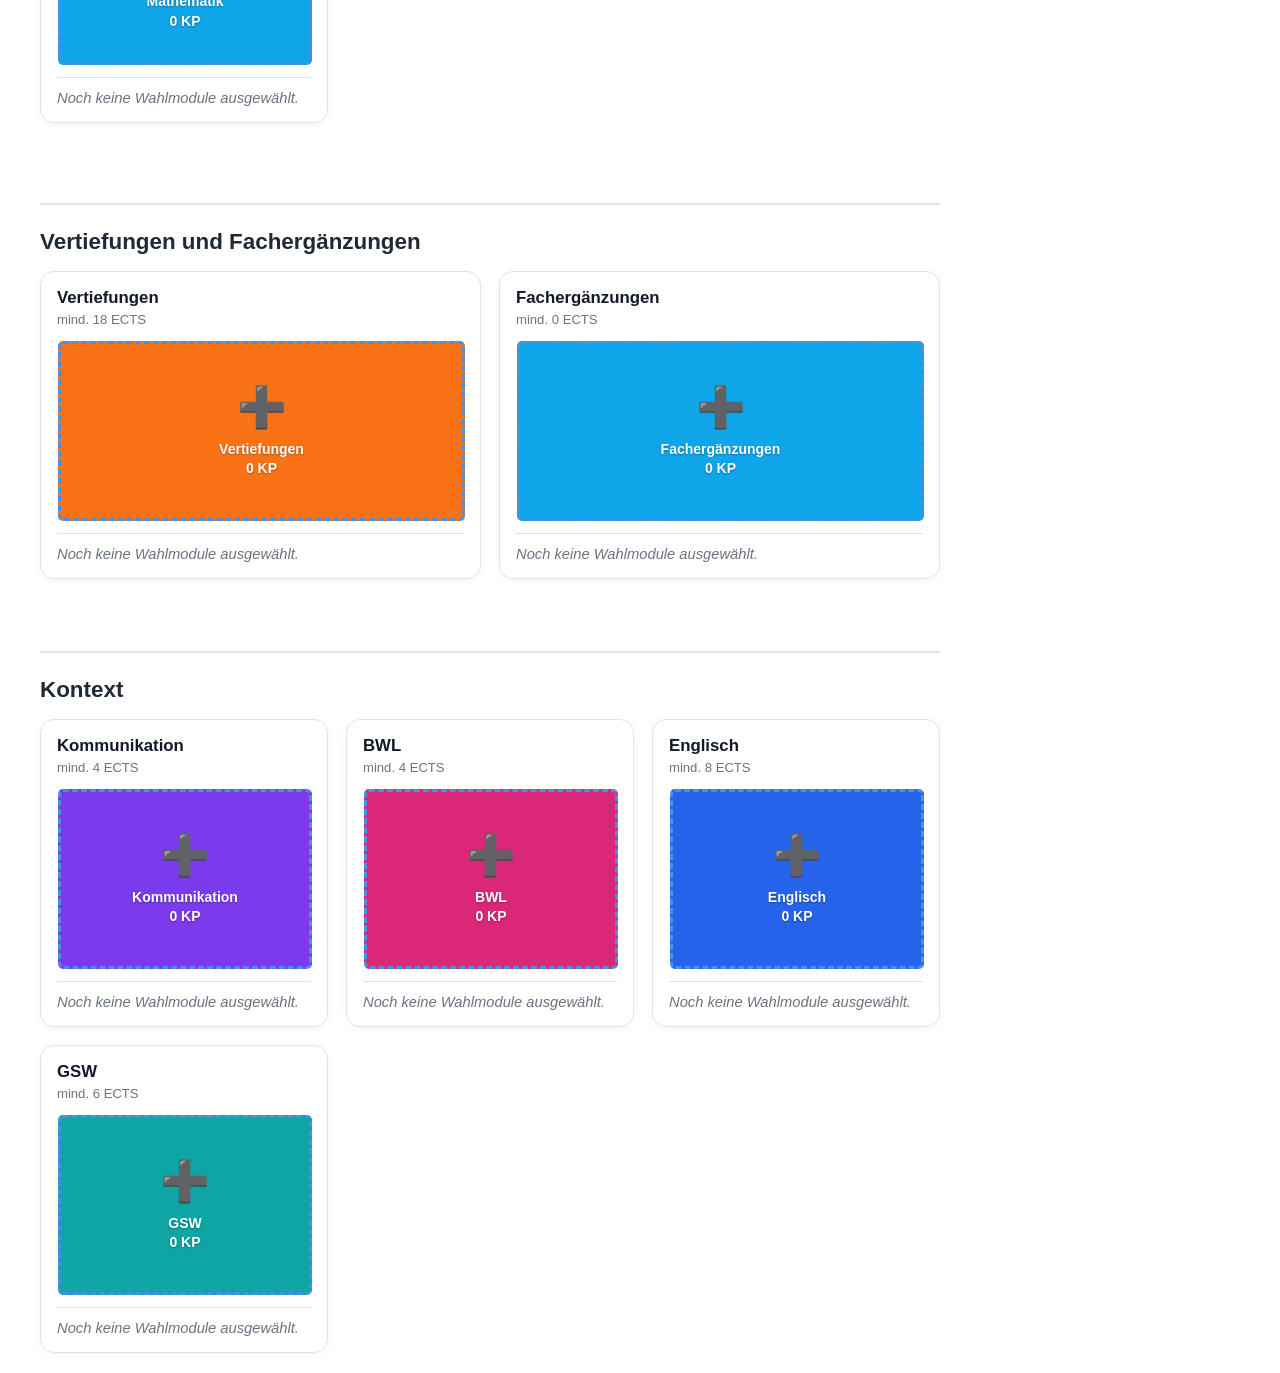
==== commit a61c1e49: "Simplify module loading and studiengang defaults Streamline script and asset loading and change defa" ====
--- a/study-visualization/standard/studienplan-template.html
+++ b/study-visualization/standard/studienplan-template.html
@@ -90,34 +90,9 @@
         const programClassesCSS = document.getElementById('program-classes-css');
         const programLayoutCSS = document.getElementById('program-layout-css');
 
-        const setStylesheetIfExists = async (linkElement, href, notFoundMessage) => {
-            try {
-                const response = await fetch(href, { method: 'HEAD' });
-                if (response.ok) {
-                    linkElement.href = href;
-                } else {
-                    console.log(notFoundMessage);
-                }
-            } catch {
-                console.log(notFoundMessage);
-            }
-        };
-
-        setStylesheetIfExists(
-            programColorsCSS,
-            `../program-specific/${studiengang}/standard-config/colors/colors.css`,
-            `No colors.css found for ${studiengang}`
-        );
-        setStylesheetIfExists(
-            programClassesCSS,
-            `../program-specific/${studiengang}/standard-config/colors/classes.css`,
-            `No classes.css found for ${studiengang}`
-        );
-        setStylesheetIfExists(
-            programLayoutCSS,
-            `../program-specific/${studiengang}/individual/layout.css`,
-            `No layout.css found for ${studiengang}`
-        );
+        programColorsCSS.href = `../program-specific/${studiengang}/standard-config/colors/colors.css`;
+        programClassesCSS.href = `../program-specific/${studiengang}/standard-config/colors/classes.css`;
+        programLayoutCSS.href = `../program-specific/${studiengang}/individual/layout.css`;
 
         // Error handling falls Dateien nicht existieren
         programColorsCSS.onerror = () => {
--- a/study-visualization/standard/css/core/layout.css
+++ b/study-visualization/standard/css/core/layout.css
@@ -39,6 +39,24 @@
   display: flex;
   flex-direction: column;
   gap: var(--spacing-sm);
+}
+
+.semester-title-row {
+  display: flex;
+  align-items: baseline;
+  justify-content: space-between;
+  gap: 10px;
+}
+
+.semester-ects-counter {
+  font-size: 0.82rem;
+  font-weight: 600;
+  color: #64748b;
+  background: #f8fafc;
+  border: 1px solid #e2e8f0;
+  border-radius: 999px;
+  padding: 2px 8px;
+  white-space: nowrap;
 }
 
 .semester.is-empty-semester {
@@ -139,4 +157,8 @@
   .modul {
     margin: 2px;
   }
+
+  .semester-title-row {
+    align-items: center;
+  }
 }
